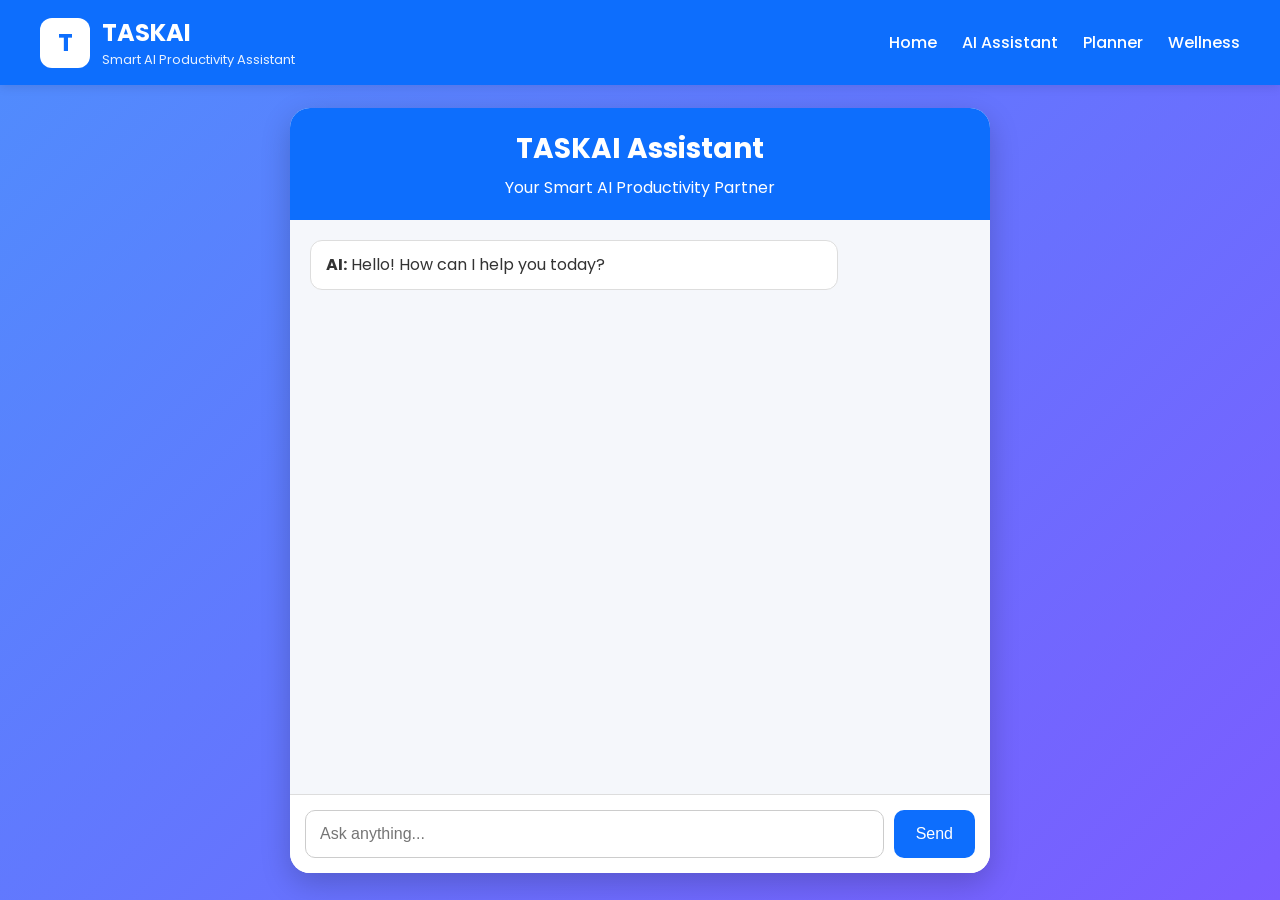
==== frontend/ai.html @ 406e5468 "Initial clean project" ====
<!DOCTYPE html>
<html lang="en">

<head>

    <meta charset="UTF-8">
    <meta name="viewport" content="width=device-width, initial-scale=1.0">

    <title>TASKAI - AI Assistant</title>

    <!-- Google Font -->

    <link rel="preconnect" href="https://fonts.googleapis.com">

    <link rel="preconnect" href="https://fonts.gstatic.com" crossorigin>

    <link href="https://fonts.googleapis.com/css2?family=Poppins:wght@300;400;500;600;700&display=swap" rel="stylesheet">

    <style>

        *{
            margin:0;
            padding:0;
            box-sizing:border-box;
        }

        body{
            font-family:'Poppins',sans-serif;
            background:linear-gradient(135deg,#4f8dfd,#7b5cff);
            min-height:100vh;

            display:flex;
            justify-content:center;
            align-items:center;
        }

        /* NAVBAR */

        .navbar{
            position:fixed;
            top:0;
            left:0;
            width:100%;
            background:#0d6efd;
            color:white;
            padding:15px 40px;

            display:flex;
            justify-content:space-between;
            align-items:center;

            box-shadow:0 2px 10px rgba(0,0,0,0.1);

            z-index:1000;
        }

        .logo-section{
            display:flex;
            align-items:center;
            gap:12px;
        }

        .logo{
            width:50px;
            height:50px;
            border-radius:12px;
            background:white;
            color:#0d6efd;

            display:flex;
            justify-content:center;
            align-items:center;

            font-size:24px;
            font-weight:bold;
        }

        .brand-text h1{
            font-size:24px;
            margin:0;
        }

        .brand-text p{
            font-size:13px;
            opacity:0.9;
        }

        .nav-links{
            display:flex;
            gap:25px;
        }

        .nav-links a{
            text-decoration:none;
            color:white;
            font-weight:500;
            transition:0.3s;
        }

        .nav-links a:hover{
            opacity:0.8;
        }

        /* CHAT CONTAINER */

        .chat-container{
            width:90%;
            max-width:700px;
            height:85vh;

            background:white;

            border-radius:20px;

            overflow:hidden;

            display:flex;
            flex-direction:column;

            box-shadow:0 10px 30px rgba(0,0,0,0.2);

            margin-top:80px;
        }

        .chat-header{
            background:#0d6efd;
            color:white;
            padding:20px;
            text-align:center;
        }

        .chat-header h1{
            font-size:28px;
        }

        .chat-header p{
            margin-top:5px;
        }

        #chatBox{
            flex:1;
            padding:20px;
            overflow-y:auto;
            background:#f5f7fb;
        }

        .user-message,
        .ai-message{
            padding:12px 15px;
            border-radius:12px;
            margin-bottom:15px;
            line-height:1.5;
            max-width:80%;
            word-wrap:break-word;
        }

        .user-message{
            background:#0d6efd;
            color:white;
            margin-left:auto;
        }

        .ai-message{
            background:white;
            border:1px solid #ddd;
            color:#333;
        }

        .input-area{
            display:flex;
            padding:15px;
            background:white;
            border-top:1px solid #ddd;
        }

        #userInput{
            flex:1;
            padding:14px;
            border:1px solid #ccc;
            border-radius:10px;
            outline:none;
            font-size:16px;
        }

        button{
            margin-left:10px;
            padding:14px 22px;
            border:none;
            border-radius:10px;
            background:#0d6efd;
            color:white;
            font-size:16px;
            cursor:pointer;
            transition:0.3s;
        }

        button:hover{
            background:#084298;
        }

        /* MOBILE RESPONSIVE */

        @media(max-width:768px){

            .navbar{
                flex-direction:column;
                gap:15px;
                padding:15px;
            }

            .nav-links{
                flex-wrap:wrap;
                justify-content:center;
            }

            .chat-container{
                width:95%;
                margin-top:140px;
            }
        }

    </style>

</head>

<body>

    <!-- NAVBAR -->

    <div class="navbar">

        <div class="logo-section">

            <div class="logo">
                T
            </div>

            <div class="brand-text">

                <h1>TASKAI</h1>

                <p>
                    Smart AI Productivity Assistant
                </p>

            </div>

        </div>

        <div class="nav-links">

            <a href="./index.html">Home</a>

            <a href="./ai.html">AI Assistant</a>

            <a href="./planner.html">Planner</a>

            <a href="./wellness.html">Wellness</a>

        </div>

    </div>

    <!-- CHAT CONTAINER -->

    <div class="chat-container">

        <div class="chat-header">

            <h1>TASKAI Assistant</h1>

            <p>
                Your Smart AI Productivity Partner
            </p>

        </div>

        <div id="chatBox">

            <div class="ai-message">

                <b>AI:</b> Hello! How can I help you today?

            </div>

        </div>

        <div class="input-area">

            <input
                type="text"
                id="userInput"
                placeholder="Ask anything..."
                onkeypress="handleKeyPress(event)"
            >

            <button onclick="sendMessage()">
                Send
            </button>

        </div>

    </div>

    <script>

        async function sendMessage() {

            const input = document.getElementById("userInput");

            const message = input.value.trim();

            if(message === "") return;

            const chatBox = document.getElementById("chatBox");

            // User Message

            chatBox.innerHTML += `
                <div class="user-message">
                    <b>You:</b> ${message}
                </div>
            `;

            input.value = "";

            try {

                const response = await fetch("http://127.0.0.1:5000/chat", {

                    method: "POST",

                    headers: {
                        "Content-Type": "application/json"
                    },

                    body: JSON.stringify({
                        message: message
                    })

                });

                const data = await response.json();

                // AI Response

                chatBox.innerHTML += `
                    <div class="ai-message">
                        <b>AI:</b> ${data.response}
                    </div>
                `;

            } catch(error) {

                chatBox.innerHTML += `
                    <div class="ai-message" style="color:red;">
                        <b>Error:</b> Unable to connect to AI backend
                    </div>
                `;
            }

            chatBox.scrollTop = chatBox.scrollHeight;
        }

        function handleKeyPress(event){

            if(event.key === "Enter"){

                sendMessage();
            }
        }

    </script>

</body>

</html>
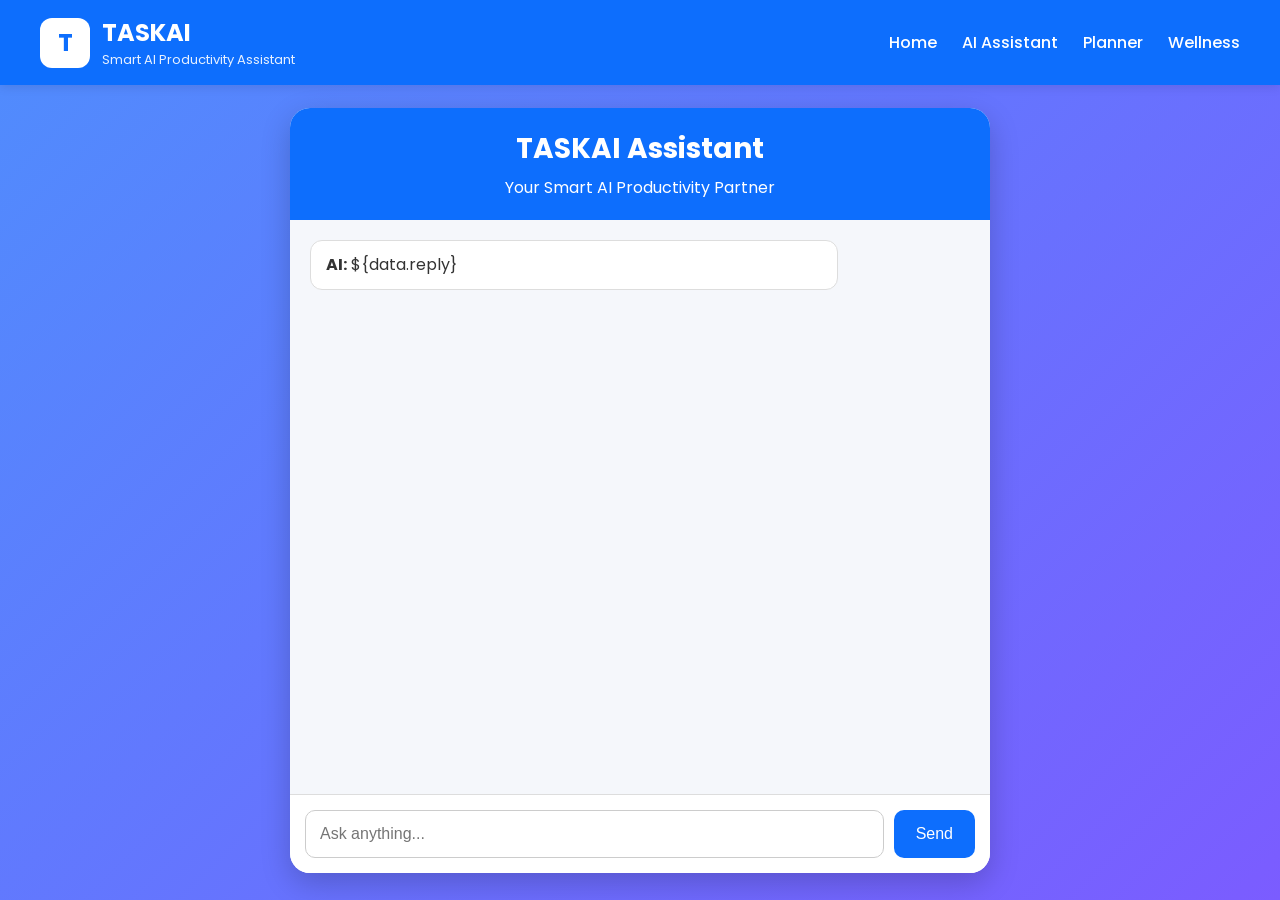
==== commit 75849cfe: "Fixed AI endpoint" ====
--- a/frontend/ai.html
+++ b/frontend/ai.html
@@ -280,7 +280,7 @@
 
             <div class="ai-message">
 
-                <b>AI:</b> Hello! How can I help you today?
+            <b>AI:</b> ${data.reply}
 
             </div>
 
@@ -327,7 +327,8 @@
 
             try {
 
-                const response = await fetch("http://127.0.0.1:5000/chat", {
+                const response = await fetch("/ai", 
+                     {
 
                     method: "POST",
 
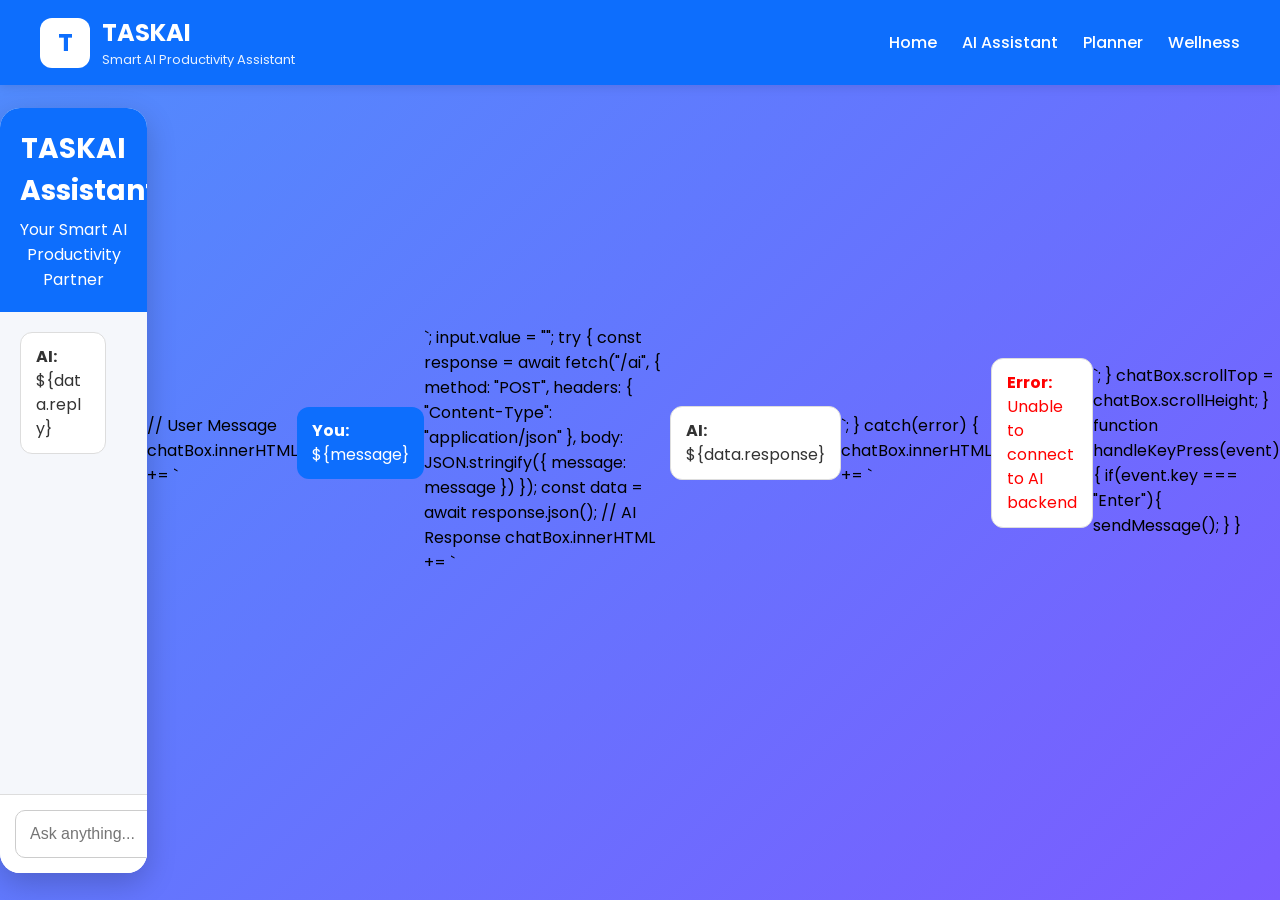
==== commit 02932a9d: "Fixed ai.html script" ====
--- a/frontend/ai.html
+++ b/frontend/ai.html
@@ -303,17 +303,74 @@
 
     </div>
 
-    <script>
-
-        async function sendMessage() {
-
-            const input = document.getElementById("userInput");
-
-            const message = input.value.trim();
-
-            if(message === "") return;
-
-            const chatBox = document.getElementById("chatBox");
+<script>
+
+async function sendMessage() {
+
+    const input = document.getElementById("userInput");
+
+    const message = input.value.trim();
+
+    if (message === "") return;
+
+    const chatBox = document.getElementById("chatBox");
+
+    // USER MESSAGE
+    chatBox.innerHTML += `
+        <div class="user-message">
+            <b>You:</b> ${message}
+        </div>
+    `;
+
+    input.value = "";
+
+    try {
+
+        const response = await fetch("/ai", {
+
+            method: "POST",
+
+            headers: {
+                "Content-Type": "application/json"
+            },
+
+            body: JSON.stringify({
+                message: message
+            })
+
+        });
+
+        const data = await response.json();
+
+        chatBox.innerHTML += `
+            <div class="ai-message">
+                <b>AI:</b> ${data.reply}
+            </div>
+        `;
+
+    } catch (error) {
+
+        console.log(error);
+
+        chatBox.innerHTML += `
+            <div class="ai-message" style="color:red;">
+                <b>Error:</b> Backend connection failed
+            </div>
+        `;
+    }
+
+    chatBox.scrollTop = chatBox.scrollHeight;
+}
+
+function handleKeyPress(event) {
+
+    if (event.key === "Enter") {
+
+        sendMessage();
+    }
+}
+
+</script>
 
             // User Message
 
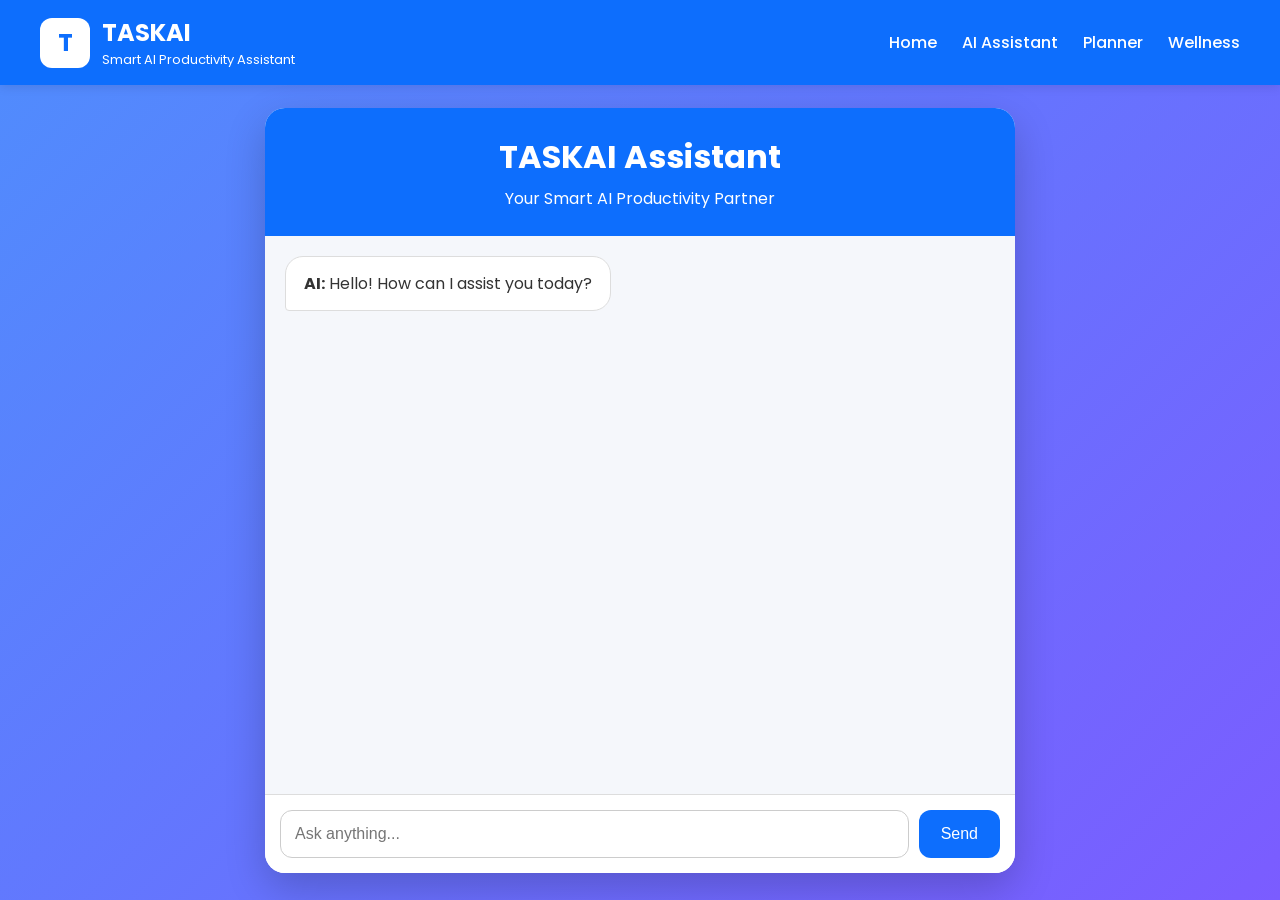
==== commit 4f08b9c1: "Fixed backend AI route" ====
--- a/frontend/ai.html
+++ b/frontend/ai.html
@@ -8,8 +8,6 @@
     <meta name="viewport" content="width=device-width, initial-scale=1.0">
 
     <title>TASKAI - AI Assistant</title>
-
-    <!-- Google Font -->
 
     <link rel="preconnect" href="https://fonts.googleapis.com">
 
@@ -29,7 +27,6 @@
             font-family:'Poppins',sans-serif;
             background:linear-gradient(135deg,#4f8dfd,#7b5cff);
             min-height:100vh;
-
             display:flex;
             justify-content:center;
             align-items:center;
@@ -45,14 +42,11 @@
             background:#0d6efd;
             color:white;
             padding:15px 40px;
-
             display:flex;
             justify-content:space-between;
             align-items:center;
-
+            z-index:1000;
             box-shadow:0 2px 10px rgba(0,0,0,0.1);
-
-            z-index:1000;
         }
 
         .logo-section{
@@ -67,23 +61,19 @@
             border-radius:12px;
             background:white;
             color:#0d6efd;
-
             display:flex;
             justify-content:center;
             align-items:center;
-
             font-size:24px;
             font-weight:bold;
         }
 
         .brand-text h1{
             font-size:24px;
-            margin:0;
         }
 
         .brand-text p{
             font-size:13px;
-            opacity:0.9;
         }
 
         .nav-links{
@@ -92,46 +82,35 @@
         }
 
         .nav-links a{
+            color:white;
             text-decoration:none;
-            color:white;
             font-weight:500;
-            transition:0.3s;
-        }
-
-        .nav-links a:hover{
-            opacity:0.8;
-        }
-
-        /* CHAT CONTAINER */
+        }
+
+        /* CHAT */
 
         .chat-container{
             width:90%;
-            max-width:700px;
+            max-width:750px;
             height:85vh;
-
             background:white;
-
             border-radius:20px;
-
             overflow:hidden;
-
             display:flex;
             flex-direction:column;
-
-            box-shadow:0 10px 30px rgba(0,0,0,0.2);
-
+            box-shadow:0 15px 40px rgba(0,0,0,0.2);
             margin-top:80px;
         }
 
         .chat-header{
             background:#0d6efd;
             color:white;
-            padding:20px;
             text-align:center;
+            padding:25px;
         }
 
         .chat-header h1{
-            font-size:28px;
+            font-size:32px;
         }
 
         .chat-header p{
@@ -140,45 +119,45 @@
 
         #chatBox{
             flex:1;
+            overflow-y:auto;
             padding:20px;
-            overflow-y:auto;
             background:#f5f7fb;
-        }
-
-        .user-message,
+            display:flex;
+            flex-direction:column;
+            gap:15px;
+        }
+
+        .user-message{
+            align-self:flex-end;
+            background:#0d6efd;
+            color:white;
+            padding:14px 18px;
+            border-radius:18px 18px 4px 18px;
+            max-width:75%;
+        }
+
         .ai-message{
-            padding:12px 15px;
-            border-radius:12px;
-            margin-bottom:15px;
-            line-height:1.5;
-            max-width:80%;
-            word-wrap:break-word;
-        }
-
-        .user-message{
-            background:#0d6efd;
-            color:white;
-            margin-left:auto;
-        }
-
-        .ai-message{
+            align-self:flex-start;
             background:white;
             border:1px solid #ddd;
             color:#333;
+            padding:14px 18px;
+            border-radius:18px 18px 18px 4px;
+            max-width:75%;
         }
 
         .input-area{
             display:flex;
             padding:15px;
+            border-top:1px solid #ddd;
             background:white;
-            border-top:1px solid #ddd;
         }
 
         #userInput{
             flex:1;
             padding:14px;
             border:1px solid #ccc;
-            border-radius:10px;
+            border-radius:12px;
             outline:none;
             font-size:16px;
         }
@@ -187,36 +166,28 @@
             margin-left:10px;
             padding:14px 22px;
             border:none;
-            border-radius:10px;
+            border-radius:12px;
             background:#0d6efd;
             color:white;
             font-size:16px;
             cursor:pointer;
-            transition:0.3s;
         }
 
         button:hover{
             background:#084298;
         }
 
-        /* MOBILE RESPONSIVE */
-
         @media(max-width:768px){
 
             .navbar{
                 flex-direction:column;
-                gap:15px;
+                gap:10px;
                 padding:15px;
             }
 
-            .nav-links{
-                flex-wrap:wrap;
-                justify-content:center;
-            }
-
             .chat-container{
                 width:95%;
-                margin-top:140px;
+                margin-top:120px;
             }
         }
 
@@ -232,20 +203,16 @@
 
         <div class="logo-section">
 
-            <div class="logo">
-                T
+            <div class="logo">T</div>
+
+            <div class="brand-text">
+
+                <h1>TASKAI</h1>
+
+                <p>Smart AI Productivity Assistant</p>
+
             </div>
 
-            <div class="brand-text">
-
-                <h1>TASKAI</h1>
-
-                <p>
-                    Smart AI Productivity Assistant
-                </p>
-
-            </div>
-
         </div>
 
         <div class="nav-links">
@@ -262,7 +229,7 @@
 
     </div>
 
-    <!-- CHAT CONTAINER -->
+    <!-- CHAT -->
 
     <div class="chat-container">
 
@@ -270,9 +237,7 @@
 
             <h1>TASKAI Assistant</h1>
 
-            <p>
-                Your Smart AI Productivity Partner
-            </p>
+            <p>Your Smart AI Productivity Partner</p>
 
         </div>
 
@@ -280,7 +245,7 @@
 
             <div class="ai-message">
 
-            <b>AI:</b> ${data.reply}
+                <b>AI:</b> Hello! How can I assist you today?
 
             </div>
 
@@ -303,89 +268,32 @@
 
     </div>
 
-<script>
-
-async function sendMessage() {
-
-    const input = document.getElementById("userInput");
-
-    const message = input.value.trim();
-
-    if (message === "") return;
-
-    const chatBox = document.getElementById("chatBox");
-
-    // USER MESSAGE
-    chatBox.innerHTML += `
-        <div class="user-message">
-            <b>You:</b> ${message}
-        </div>
-    `;
-
-    input.value = "";
-
-    try {
-
-        const response = await fetch("/ai", {
-
-            method: "POST",
-
-            headers: {
-                "Content-Type": "application/json"
-            },
-
-            body: JSON.stringify({
-                message: message
-            })
-
-        });
-
-        const data = await response.json();
-
-        chatBox.innerHTML += `
-            <div class="ai-message">
-                <b>AI:</b> ${data.reply}
-            </div>
-        `;
-
-    } catch (error) {
-
-        console.log(error);
-
-        chatBox.innerHTML += `
-            <div class="ai-message" style="color:red;">
-                <b>Error:</b> Backend connection failed
-            </div>
-        `;
-    }
-
-    chatBox.scrollTop = chatBox.scrollHeight;
-}
-
-function handleKeyPress(event) {
-
-    if (event.key === "Enter") {
-
-        sendMessage();
-    }
-}
-
-</script>
-
-            // User Message
-
-            chatBox.innerHTML += `
-                <div class="user-message">
-                    <b>You:</b> ${message}
-                </div>
-            `;
+    <script>
+
+        async function sendMessage() {
+
+            const input = document.getElementById("userInput");
+
+            const message = input.value.trim();
+
+            if(message === "") return;
+
+            const chatBox = document.getElementById("chatBox");
+
+            // USER MESSAGE
+            const userDiv = document.createElement("div");
+
+            userDiv.className = "user-message";
+
+            userDiv.innerHTML = `<b>You:</b> ${message}`;
+
+            chatBox.appendChild(userDiv);
 
             input.value = "";
 
             try {
 
-                const response = await fetch("/ai", 
-                     {
+                const response = await fetch("/ai", {
 
                     method: "POST",
 
@@ -401,21 +309,28 @@
 
                 const data = await response.json();
 
-                // AI Response
-
-                chatBox.innerHTML += `
-                    <div class="ai-message">
-                        <b>AI:</b> ${data.response}
-                    </div>
+                // AI MESSAGE
+                const aiDiv = document.createElement("div");
+
+                aiDiv.className = "ai-message";
+
+                aiDiv.innerHTML = `<b>AI:</b> ${data.reply}`;
+
+                chatBox.appendChild(aiDiv);
+
+            } catch(error) {
+
+                const errorDiv = document.createElement("div");
+
+                errorDiv.className = "ai-message";
+
+                errorDiv.style.color = "red";
+
+                errorDiv.innerHTML = `
+                    <b>Error:</b> Unable to connect to AI backend
                 `;
 
-            } catch(error) {
-
-                chatBox.innerHTML += `
-                    <div class="ai-message" style="color:red;">
-                        <b>Error:</b> Unable to connect to AI backend
-                    </div>
-                `;
+                chatBox.appendChild(errorDiv);
             }
 
             chatBox.scrollTop = chatBox.scrollHeight;
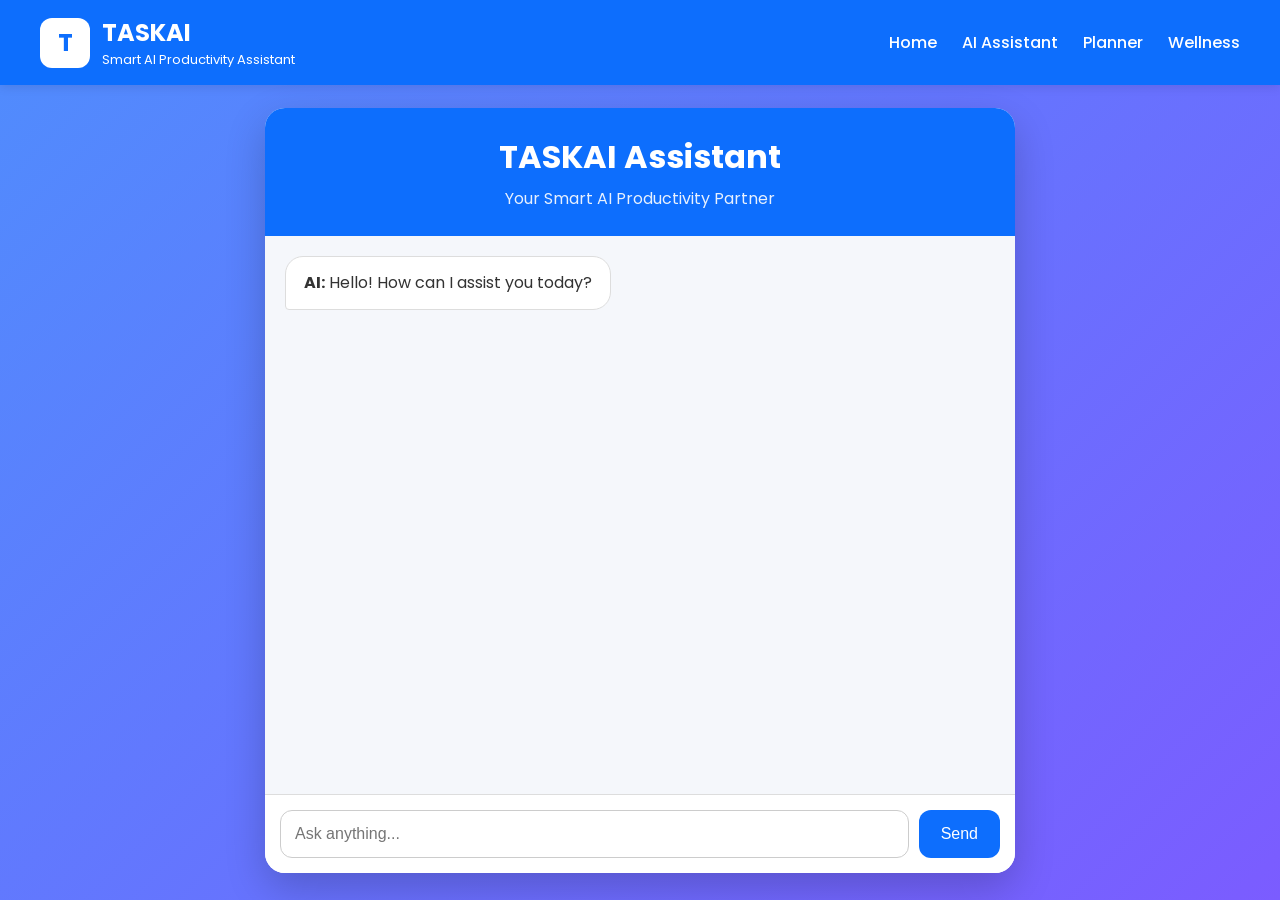
==== commit 988078f6: "Final clean AI page" ====
--- a/frontend/ai.html
+++ b/frontend/ai.html
@@ -87,7 +87,7 @@
             font-weight:500;
         }
 
-        /* CHAT */
+        /* CHAT CONTAINER */
 
         .chat-container{
             width:90%;
@@ -105,8 +105,8 @@
         .chat-header{
             background:#0d6efd;
             color:white;
+            padding:25px;
             text-align:center;
-            padding:25px;
         }
 
         .chat-header h1{
@@ -115,7 +115,10 @@
 
         .chat-header p{
             margin-top:5px;
-        }
+            opacity:0.9;
+        }
+
+        /* CHAT BOX */
 
         #chatBox{
             flex:1;
@@ -127,6 +130,8 @@
             gap:15px;
         }
 
+        /* USER MESSAGE */
+
         .user-message{
             align-self:flex-end;
             background:#0d6efd;
@@ -134,7 +139,10 @@
             padding:14px 18px;
             border-radius:18px 18px 4px 18px;
             max-width:75%;
-        }
+            line-height:1.5;
+        }
+
+        /* AI MESSAGE */
 
         .ai-message{
             align-self:flex-start;
@@ -144,13 +152,16 @@
             padding:14px 18px;
             border-radius:18px 18px 18px 4px;
             max-width:75%;
-        }
+            line-height:1.5;
+        }
+
+        /* INPUT AREA */
 
         .input-area{
             display:flex;
             padding:15px;
+            background:white;
             border-top:1px solid #ddd;
-            background:white;
         }
 
         #userInput{
@@ -171,11 +182,14 @@
             color:white;
             font-size:16px;
             cursor:pointer;
+            transition:0.3s;
         }
 
         button:hover{
             background:#084298;
         }
+
+        /* MOBILE */
 
         @media(max-width:768px){
 
@@ -189,6 +203,11 @@
                 width:95%;
                 margin-top:120px;
             }
+
+            .nav-links{
+                flex-wrap:wrap;
+                justify-content:center;
+            }
         }
 
     </style>
@@ -229,7 +248,7 @@
 
     </div>
 
-    <!-- CHAT -->
+    <!-- CHAT CONTAINER -->
 
     <div class="chat-container">
 
@@ -281,6 +300,7 @@
             const chatBox = document.getElementById("chatBox");
 
             // USER MESSAGE
+
             const userDiv = document.createElement("div");
 
             userDiv.className = "user-message";
@@ -310,6 +330,7 @@
                 const data = await response.json();
 
                 // AI MESSAGE
+
                 const aiDiv = document.createElement("div");
 
                 aiDiv.className = "ai-message";
@@ -348,4 +369,4 @@
 
 </body>
 
-</html>
+</html>
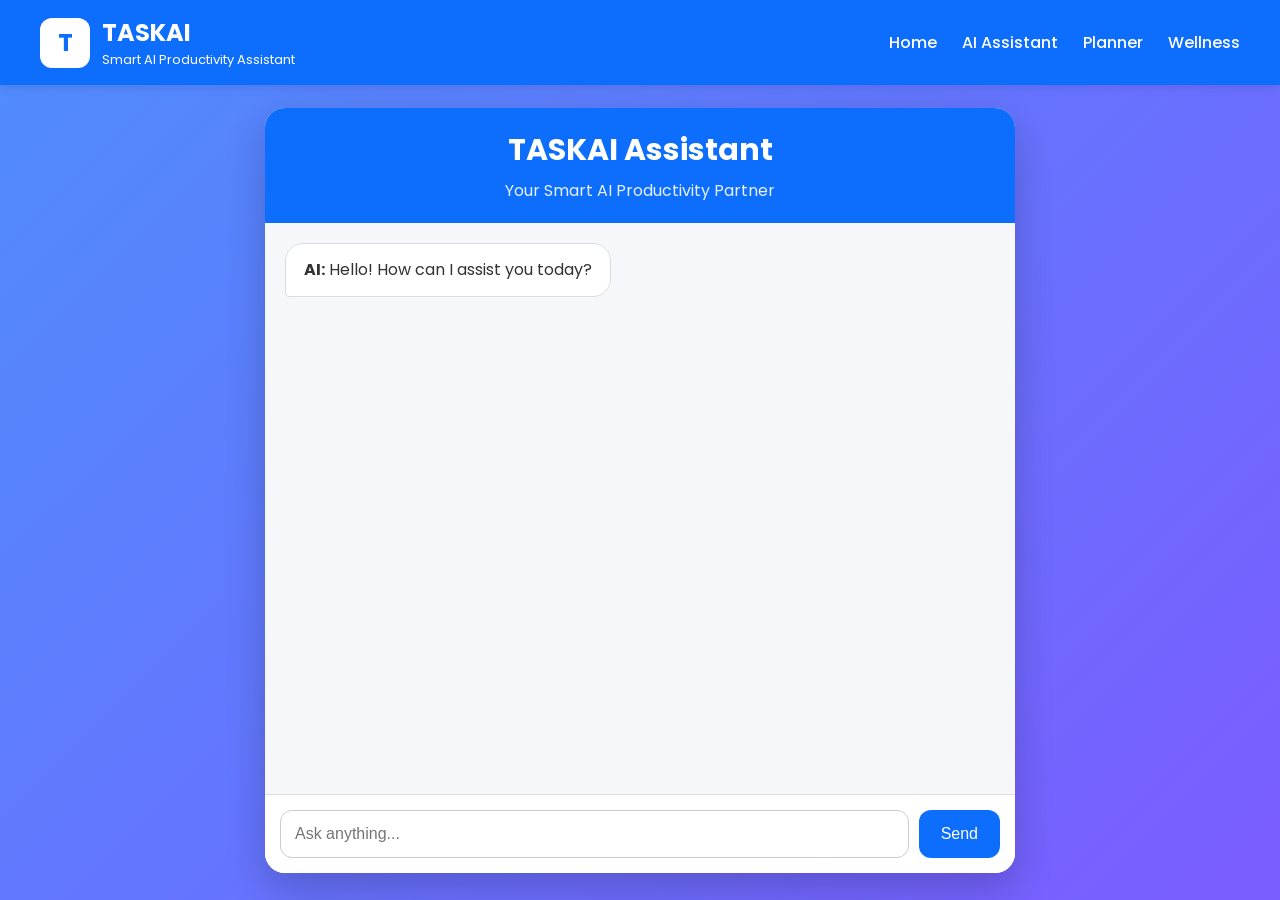
==== commit 93cf8116: "Fixed Render backend package" ====
--- a/frontend/ai.html
+++ b/frontend/ai.html
@@ -5,6 +5,7 @@
 <head>
 
     <meta charset="UTF-8">
+
     <meta name="viewport" content="width=device-width, initial-scale=1.0">
 
     <title>TASKAI - AI Assistant</title>
@@ -105,12 +106,12 @@
         .chat-header{
             background:#0d6efd;
             color:white;
-            padding:25px;
+            padding:20px;
             text-align:center;
         }
 
         .chat-header h1{
-            font-size:32px;
+            font-size:30px;
         }
 
         .chat-header p{
@@ -130,8 +131,6 @@
             gap:15px;
         }
 
-        /* USER MESSAGE */
-
         .user-message{
             align-self:flex-end;
             background:#0d6efd;
@@ -141,8 +140,6 @@
             max-width:75%;
             line-height:1.5;
         }
-
-        /* AI MESSAGE */
 
         .ai-message{
             align-self:flex-start;
@@ -201,7 +198,8 @@
 
             .chat-container{
                 width:95%;
-                margin-top:120px;
+                margin-top:130px;
+                height:85vh;
             }
 
             .nav-links{
@@ -260,6 +258,8 @@
 
         </div>
 
+        <!-- CHAT BOX -->
+
         <div id="chatBox">
 
             <div class="ai-message">
@@ -269,6 +269,8 @@
             </div>
 
         </div>
+
+        <!-- INPUT AREA -->
 
         <div class="input-area">
 
@@ -329,7 +331,7 @@
 
                 const data = await response.json();
 
-                // AI MESSAGE
+                // AI RESPONSE
 
                 const aiDiv = document.createElement("div");
 
@@ -369,4 +371,4 @@
 
 </body>
 
-</html>+</html>
